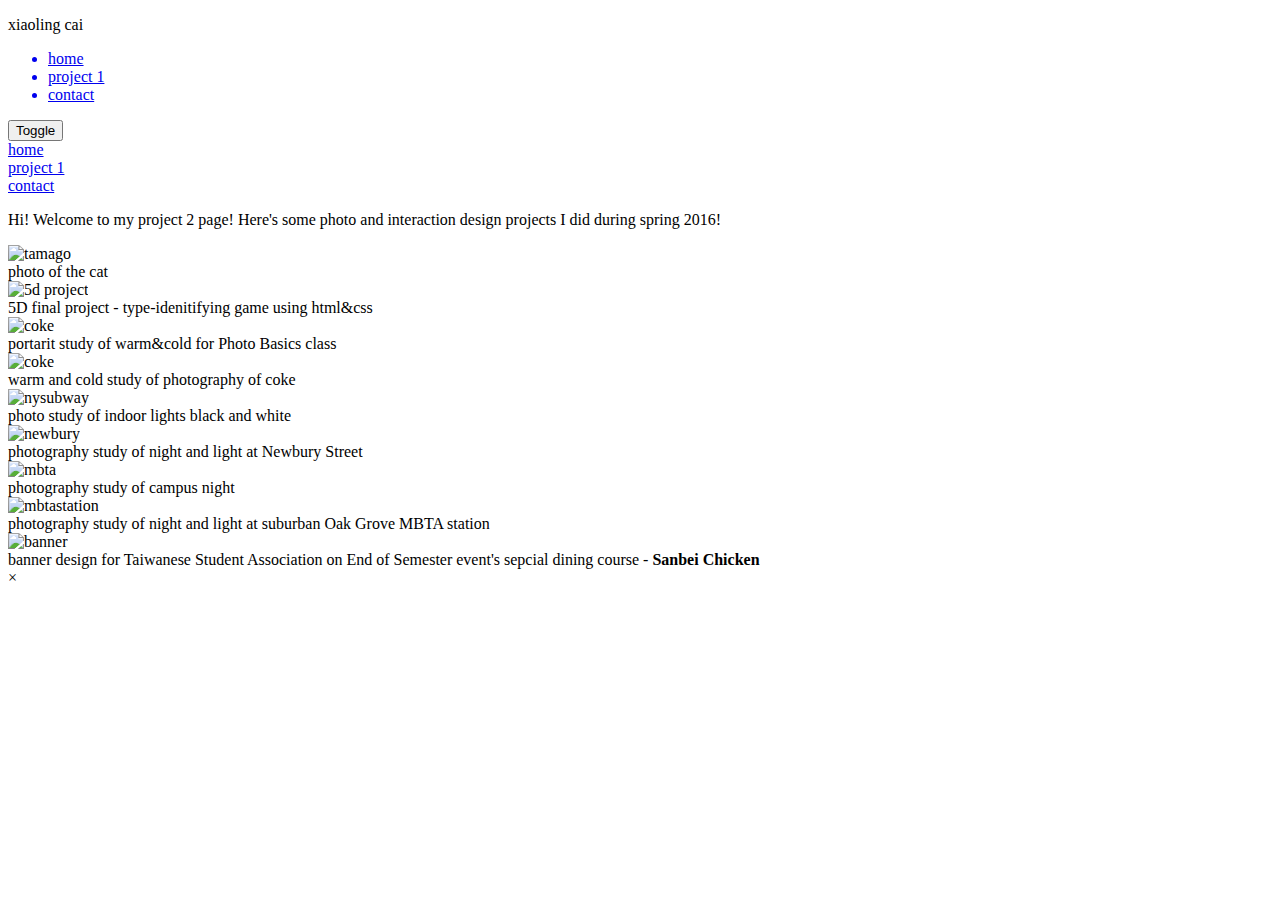
==== index.html @ 2a17abd3 "Index" ====
<!DOCTYPE html>
<html lang="en">
<head>
	<meta charset="utf-8">
	<title> Project 2 </title>
	<link rel="stylesheet" type="text/css" href="style.css" />
	<meta name="viewport" content="width=device-width, initial-scale=1">
	<meta name="description" content="Media Queries" />
	<link href='https://fonts.googleapis.com/css?family=Open+Sans+Condensed:300' rel='stylesheet' type='text/css'>
	<script src="https://ajax.googleapis.com/ajax/libs/jquery/2.2.0/jquery.min.js"></script>
	<link href='https://fonts.googleapis.com/css?family=Roboto:100' rel='stylesheet' type='text/css'>
	<!-- favicon -->
<link rel="shortcut icon" type="image/x-icon" href="links/favicons/favicon.ico">
<link rel="apple-touch-icon" sizes="57x57" href="/apple-touch-icon-57x57.png">
<link rel="apple-touch-icon" sizes="60x60" href="/apple-touch-icon-60x60.png">
<link rel="apple-touch-icon" sizes="72x72" href="/apple-touch-icon-72x72.png">
<link rel="apple-touch-icon" sizes="76x76" href="/apple-touch-icon-76x76.png">
<link rel="apple-touch-icon" sizes="114x114" href="/apple-touch-icon-114x114.png">
<link rel="apple-touch-icon" sizes="120x120" href="/apple-touch-icon-120x120.png">
<link rel="apple-touch-icon" sizes="144x144" href="/apple-touch-icon-144x144.png">
<link rel="apple-touch-icon" sizes="152x152" href="/apple-touch-icon-152x152.png">
<link rel="apple-touch-icon" sizes="180x180" href="/apple-touch-icon-180x180.png">
<link rel="icon" type="image/png" href="/favicon-32x32.png" sizes="32x32">
<link rel="icon" type="image/png" href="/android-chrome-192x192.png" sizes="192x192">
<link rel="icon" type="image/png" href="/favicon-96x96.png" sizes="96x96">
<link rel="icon" type="image/png" href="/favicon-16x16.png" sizes="16x16">
<link rel="manifest" href="/manifest.json">
<link rel="mask-icon" href="/safari-pinned-tab.svg" color="#5bbad5">
<meta name="msapplication-TileColor" content="#da532c">
<meta name="msapplication-TileImage" content="/mstile-144x144.png">
<meta name="theme-color" content="#ffffff">

</head>
<body>
	<div class="site-container">
		<div class="pagename">
			<p> xiaoling cai</p>
		</div>
		<nav class="desktop">
			<ul>
				<a href="index.html"><li>home</li></a>
				<a href="links/project1revision/homepage.html"><li>project 1</li></a>
				<a href="contact.html"><li>contact</li></a>
			</ul>
		</nav> <!-- desktop -->
		<nav class="mobile">
			<button>Toggle</button>
			<div>
				<a href="index.html"><li>home</li></a>
				<a href="links/project1revision/homepage.html"><li>project 1</li></a>
				<a href="contact.html"><li>contact</li></a>
			</div>
		</nav> <!-- mobile -->
		<div class="greeting-box">
			<p class="greeting-text">Hi! Welcome to my project 2 page! Here's some photo and interaction design projects I did during spring 2016! </p>
		</div>
		<div class="image-gallery-responsive">
			<div class="image-box-1">
				<img class="img" src="images/tamago.jpg" alt="tamago" >
				<div class="desc"> photo of the cat </div>
			</div>
			<div class="image-box-2">
				<img class="img" src="images/5d.png" alt="5d project">
				<div class="desc"> 5D final project - type-idenitifying game using html&css </div>
			</div>
			<div class="image-box-2">
				<img class="img" src="images/john.jpg" alt="coke">
				<div class="desc"> portarit study of warm&cold for Photo Basics class </div>
			</div>
			<div class="image-box-1">
				<img class="img" src="images/coke.jpg" alt="coke">
				<div class="desc"> warm and cold study of photography of coke</div>
			</div>
			<div class="image-box-2">
				<img class="img" src="images/subway.jpg" alt="nysubway">
				<div class="desc"> photo study of indoor lights black and white </div>
			</div>
			<div class="image-box-2">
				<img class="img" src="images/chocolate-shop.jpg" alt="newbury">
				<div class="desc"> photography study of night and light at Newbury Street </div>
			</div>
			<div class="image-box-1">
				<img class="img" src="images/mbta.jpg" alt="mbta">
				<div class="desc"> photography study of campus night </div>
			</div>
			<div class="image-box-2">
				<img class="img" src="images/oakgrove.jpg" alt="mbtastation">
				<div class="desc"> photography study of night and light at suburban Oak Grove MBTA station </div>
			</div>
			<div class="image-box-2">
				<img class="img" src="images/ntsa.png" alt="banner">
				<div class="desc"> banner design for Taiwanese Student Association on End of Semester event's sepcial dining course - <strong>Sanbei Chicken</strong></div>
			</div>
		</div> <!-- image-gallery -->
		<div class="clearfix"></div>
		<div id="myModal" class="modal">
  			<span class="close">×</span>
  			<img class="modal-content" id="img01">
  			<div id="caption"></div>
		</div> <!-- The Modal -->
	</div> <!-- site-container -->
	<script type="text/javascript" src="file:///Users/JamieCai/Desktop/5D%20Tools/project2/scripts.js"></script>
</body>
</html>
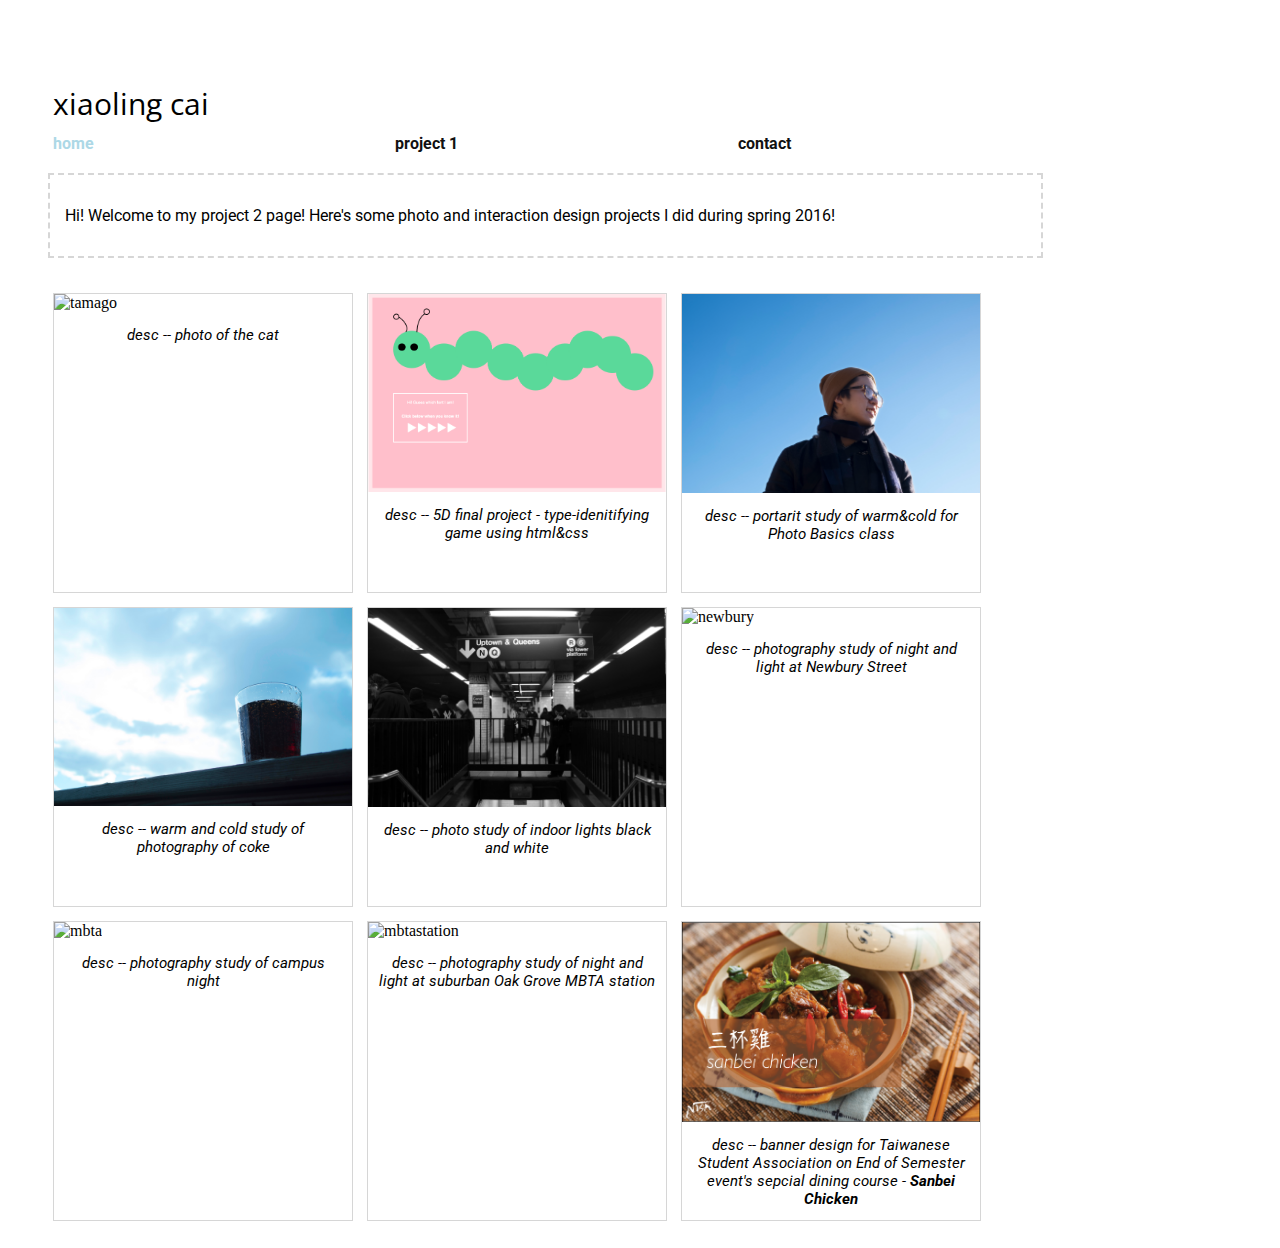
==== commit fe885436: "Update index.html" ====
--- a/index.html
+++ b/index.html
@@ -56,7 +56,7 @@
 		</div>
 		<div class="image-gallery-responsive">
 			<div class="image-box-1">
-				<img class="img" src="images/tamago.jpg" alt="tamago" >
+				<img class="img" src="images/cat.jpg" alt="tamago" >
 				<div class="desc"> photo of the cat </div>
 			</div>
 			<div class="image-box-2">
@@ -101,4 +101,4 @@
 	</div> <!-- site-container -->
 	<script type="text/javascript" src="file:///Users/JamieCai/Desktop/5D%20Tools/project2/scripts.js"></script>
 </body>
-</html>+</html>
--- a/style.css
+++ b/style.css
@@ -0,0 +1,447 @@
+* {
+  box-sizing: border-box;
+}
+.site-container {
+	width: 100%;
+	height: 100%;
+	padding: 10px;
+	margin: 0;
+}
+
+.pagename {
+	width: 200px;
+	height: 30px;
+	padding: 5px;
+	margin: 30px 30px;
+	position: relative;
+	font-family: 'Open Sans Condensed', sans-serif;
+	font-size: 30px;
+}
+.mobile {
+  display: none;
+  position: fixed;
+  width: 100%;
+  top: 0;
+  list-style: none;
+  font-family: 'Roboto', sans-serif;
+  z-index: 10000000;
+
+}
+.mobile div {
+  display: none;
+  margin-top: 150px;
+}
+.mobile button {
+  position: absolute;
+  top: 15px;
+  right: 15px;
+  border: 0;
+  text-indent: 200%;
+  overflow: hidden;
+  background: rgba(255,255,255,0.8) url("http://i.imgur.com/vKRaKDX.png") center no-repeat;
+  border-radius: 3px;
+  background-size: 80%;
+  width: 40px;
+  height: 40px;
+  outline: none;
+  -webkit-transition: all 400ms ease;
+  transition: all 400ms ease;
+  margin-top: 70px;
+  margin-right: 25px;
+  z-index: 10000000;
+}
+.mobile button.expanded {
+  -webkit-transform: rotate(90deg);
+          transform: rotate(90deg);
+  background-color: transparent;
+  border: 0;
+}
+.mobile a {
+  display: block;
+  background: transparent;
+  text-align: center;
+  padding: 15px 0;
+  text-decoration: none;
+  color: #111;
+  font-weight: bold;
+  list-style: none;
+}
+ a:hover,
+ a:active,
+ a:focus {
+  color: #999;
+}
+.desktop a {
+  background: transparent;
+  text-align: left;
+  padding-top: 10px;
+  margin-right: 40px;
+  text-decoration: none;
+  color: #111;
+  font-weight: bold;
+  list-style: none;
+  width: 25%;
+  float: left;
+  box-sizing: border-box;
+}
+.desktop {
+  display: block;
+  overflow: hidden;
+  font-family: 'Roboto', sans-serif;
+}
+.desktop a:first-child {
+  color: lightblue;
+}
+.desktop a:hover {
+  color: #999;
+}
+.desktop ul {
+	padding-left: 35px;
+}
+.desktop a:last-child {
+  border-right: none;
+}
+.greeting-box {
+  width: 80%;
+  height: auto;
+  margin-left: 30px;
+  border: 2px dashed #d6d6d6;
+  margin-top: 20px;
+  padding: 15px;
+  position: relative;
+}
+.greeting-text {
+  font-family: 'Roboto', sans-serif;
+  font-style: bold;
+}
+.image-gallery-responsive {
+  height: 100%;
+  width: 99%;
+  position: relative;
+  margin-top: 30px;
+  margin-left: 30px;
+  z-index: 0;
+  float: left;
+}
+.image-box-1 {
+  height: 300px;
+  width: 300px;
+  position: relative;
+  display: inline-block;
+  margin: 5px;
+  z-index: 0;
+  background-size: cover;
+  overflow: hidden;
+}
+.image-box-2 {
+  height: 300px;
+  width: 300px;
+  position: relative;
+  display: inline-block;
+  margin: 5px;
+  z-index: 0;
+  overflow: hidden;
+}
+div .image-box-1, 
+    .image-box-2 {
+    border: 1px solid #d6d6d6;
+}
+div .image-box-1:hover,
+    .image-box-2:hover {
+    border: 1px solid #111;
+}
+
+div.image-box-1 img,
+div.image-box-2 img {
+    width: 100%;
+    height: auto;
+    cursor: pointer;
+    background-position: center bottom;
+    background-size: cover;
+    overflow: hidden;
+}
+.clearfix:after {
+    content: "";
+    display: table;
+    clear: both;
+}
+div.desc {
+    text-align: center;
+    font-family: 'Roboto', sans-serif;
+    font-style: italic;
+    font-size: 15px;
+    padding: 10px;
+}
+div.desc:before {
+  content: "desc -- ";
+}
+.modal {
+    display: none; /* Hidden by default */
+    position: fixed; /* Stay in place */
+    z-index: 1; /* Sit on top */
+    padding-top: ; /* Location of the box */
+    left: 0;
+    top: 0;
+    width: 100%; /* Full width */
+    height: 100%; /* Full height */
+    overflow: auto; /* Enable scroll if needed */
+    background-color: rgb(0,0,0); /* Fallback color */
+    background-color: rgba(0,0,0,0.9); /* Black w/ opacity */
+}
+.modal-content {
+    margin: auto;
+    margin-top: 100px;
+    display: block;
+    width: 80%;
+    max-width: 700px;
+}
+#caption {
+    margin: auto;
+    display: block;
+    width: 80%;
+    max-width: 700px;
+    text-align: center;
+    color: #ccc;
+    padding: 10px 0;
+    height: 150px;
+}
+.modal-content, #caption {    
+    -webkit-animation-name: zoom;
+    -webkit-animation-duration: 0.6s;
+    animation-name: zoom;
+    animation-duration: 0.6s;
+}
+
+@-webkit-keyframes zoom {
+    from {transform:scale(0)} 
+    to {transform:scale(1)}
+}
+
+@keyframes zoom {
+    from {transform:scale(0.1)} 
+    to {transform:scale(1)}
+}
+.close {
+    position: absolute;
+    top: 15px;
+    right: 35px;
+    color: #f1f1f1;
+    font-size: 40px;
+    font-weight: bold;
+    transition: 0.3s;
+}
+.close:hover,
+.close:focus {
+    color: #bbb;
+    text-decoration: none;
+    cursor: pointer;
+}
+@media only screen and (max-width: 724px) {
+	.desktop a {
+		width: 65px;
+	}
+.image-box-1 {
+  height: 300px;
+  width: 615px;
+  position: relative;
+  display: inline-block;
+  border: 1px solid #111;
+  margin: 5px;
+  z-index: 0;
+  background: pink;
+  float: left;
+  overflow: hidden;
+}
+div.image-box-1 img {
+    width: 100%;
+    height: auto;
+}
+.image-box-2 {
+  height: 300px;
+  width: 300px;
+  position: relative;
+  display: inline-block;
+  border: 1px solid #999;
+  margin: 6px;
+  z-index: 0;
+  float: left;
+  overflow: hidden;
+  background-size: cover;
+}
+div.image-box-2 img {
+  width: 180%;
+  height: auto;
+  background-position: center bottom;
+}
+.responsive {
+        width: 49.99999%;
+        margin: 6px 0;
+    }
+.modal-content {
+        width: 100%;
+    }
+
+div.desc {
+  display: none;
+}
+}
+@media only screen and (max-width: 400px) {
+  .mobile {
+    display: block;
+  }
+  .desktop {
+    display: none;
+  }
+  .image-gallery-responsive {
+  margin-top: 60px;
+}
+  .image-box-1, .image-box-2 {
+  width: 300px;
+  background: pink;
+  overflow: hidden;
+  background-size: cover;
+}
+  div.image-box-1 img {
+    width: 155%; 
+    height: auto;
+    background-size: cover;
+    background-position: right;
+}
+ .responsive {
+    width: 100%;
+    }
+ .greeting-box {
+    width: 88%;
+    margin-top: 80px;
+ }
+}
+
+/* contact */ 
+.contact-body {
+  background-image: url("images/background.gif");
+  background-color: #cccccc;
+}
+.pagename-contact {
+  margin-top: 50px;
+  width: 100%;
+  height: 40px;
+  text-align: center;
+  font-family: 'Open Sans Condensed', sans-serif;
+  font-size: 30px;
+}
+.greeting-contact {
+  text-align: center;
+  width: 100%;
+  height: auto;
+  font-family: 'futura', sans-serif;
+  color: lightblue;
+  font-size: 14px;
+  padding: 10px;
+}
+.desktop-contact a {
+  background: transparent;
+  text-align: center;
+  padding-top: 10px;
+  text-decoration: none;
+  color: #111;
+  font-weight: bold;
+  list-style: none;
+  width: 24.5%;
+  box-sizing: border-box;
+  display: inline-block;
+  position: relative;
+}
+.desktop-contact a:first-child {
+  color:lightblue;
+}
+
+.desktop-contact a:hover {
+  color: pink;
+}
+.desktop-contact {
+  overflow: hidden;
+  font-family: 'Roboto', sans-serif;
+  float: center;
+}
+textarea,
+.email-element {
+  text-align: center;
+  border: 0.5px dashed #999;
+  font-family: 'Roboto', sans-serif;
+  color: #999;
+  width: 80%;
+  margin-left: 120px;
+  background-color: transparent;
+}
+.submit-button {
+  border : solid 0.5px lightblue;
+  border-radius : 3px;
+  -moz-border-radius : 3px;
+  font-size : 15px;
+  color : lightblue;
+  font-style: bold;
+  padding : 6px 15px;
+  background-color : transparent;
+  font-family: 'Roboto', sans-serif;
+  position: relative;
+  margin-top: 15px;
+  margin-left: 570px;
+  text-align: center;
+}
+.submit-button:hover {
+  background-color: lightblue;
+  color: white;
+}
+.social-button {
+  width: 100%;
+  background-color: transparent;
+  padding: 50px;
+  text-align: center;
+  font-size: 30px;
+}
+.social-button a {
+  color: lightblue;
+  padding: 10px;
+  float:right;
+}
+.social-button a:hover  {
+  color: #999;
+}
+
+@media only screen and (max-width: 724px) {
+  .desktop-contact a {
+    width: 45%;
+    display: inline-block;
+    position: relative;
+  }
+  textarea,
+  .email-element {
+    margin-left: 40px;
+  }
+  .submit-button {
+    float: left;
+    margin-left: 280px;
+  }
+}
+@media only screen and (max-width: 400px) {
+  .desktop-contact a {
+    display: block;
+    width: 90%;
+    text-align: center;
+  }
+  .submit-button {
+    margin-left: 140px;
+  }
+}
+
+
+
+
+
+
+
+
+
+
+
+
